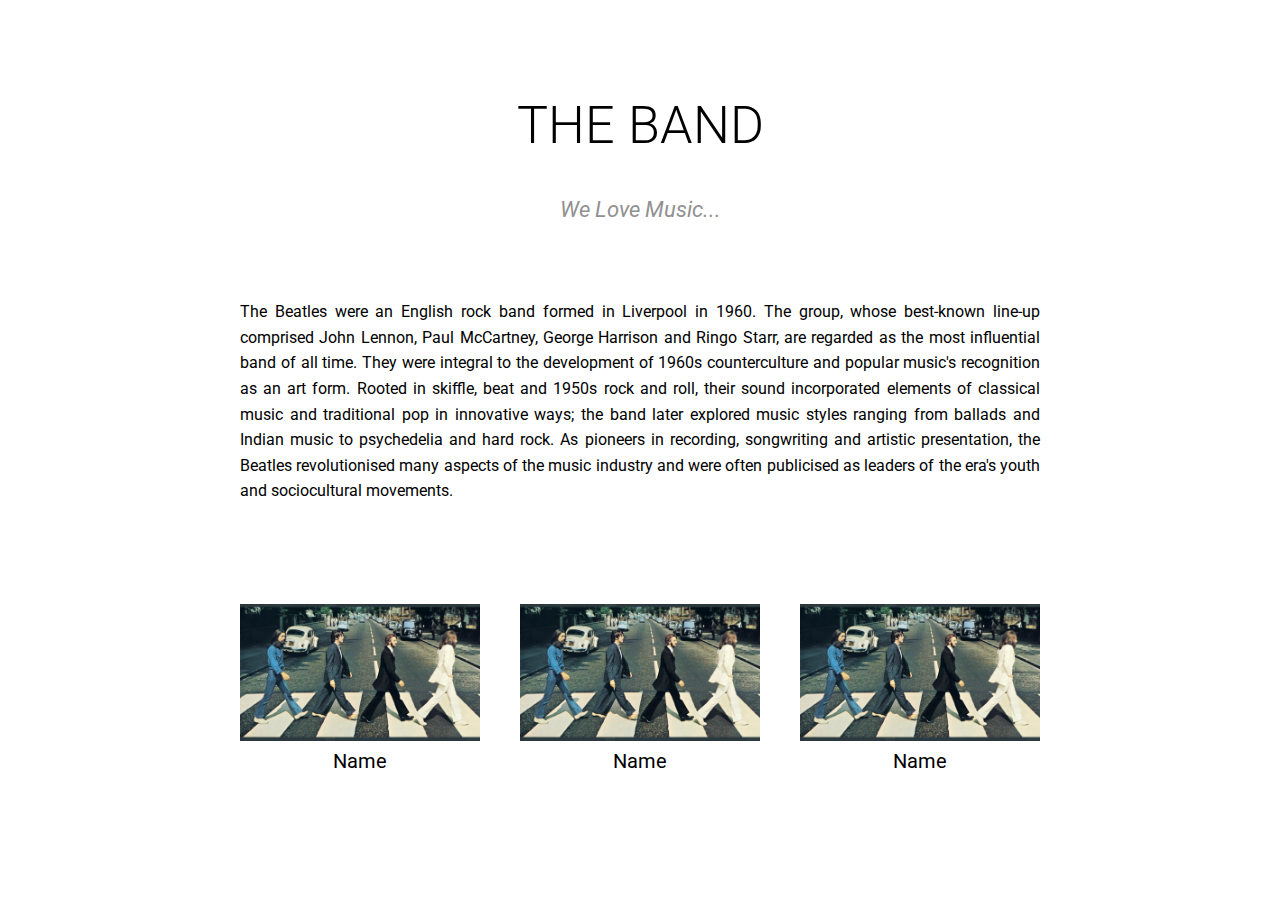
==== block-BNaaep/index.html @ 867ecf1b "Re" ====
<!DOCTYPE html>
<html lang="en">
  <head>
    <meta charset="UTF-8" />
    <meta http-equiv="X-UA-Compatible" content="IE=edge" />
    <meta name="viewport" content="width=device-width, initial-scale=1.0" />
    <link rel="stylesheet" href="style.css" />
    <link rel="preconnect" href="https://fonts.googleapis.com" />
    <link rel="preconnect" href="https://fonts.gstatic.com" crossorigin />
    <link
      href="https://fonts.googleapis.com/css2?family=Roboto:ital,wght@0,100;0,300;0,400;0,500;0,700;0,900;1,100;1,300;1,400;1,500;1,700;1,900&display=swap"
      rel="stylesheet"
    />
    <title>Document</title>
  </head>
  <body>
    <header>
      <h1>THE BAND</h1>
      <p class="tagline">We Love Music...</p>
    </header>
    <main>
      <div class="container">
        <p>
          The Beatles were an English rock band formed in Liverpool in 1960. The
          group, whose best-known line-up comprised John Lennon, Paul McCartney,
          George Harrison and Ringo Starr, are regarded as the most influential
          band of all time. They were integral to the development of 1960s
          counterculture and popular music's recognition as an art form. Rooted
          in skiffle, beat and 1950s rock and roll, their sound incorporated
          elements of classical music and traditional pop in innovative ways;
          the band later explored music styles ranging from ballads and Indian
          music to psychedelia and hard rock. As pioneers in recording,
          songwriting and artistic presentation, the Beatles revolutionised many
          aspects of the music industry and were often publicised as leaders of
          the era's youth and sociocultural movements.
        </p>
        <div>
          <ul>
            <li>
              <img src="assets/beatles.png" alt="pic1" />
              <cite>Name</cite>
            </li>
            <li>
              <img src="assets/beatles.png" alt="pic1" />
              <cite>Name</cite>
            </li>
            <li>
              <img src="assets/beatles.png" alt="pic1" />
              <cite>Name</cite>
            </li>
          </ul>
        </div>
      </div>
    </main>
    <script src="/block-BNaaep/server.js"></script>
  </body>
</html>
---- block-BNaaep/style.css ----
html,
body,
div,
span,
applet,
object,
iframe,
h1,
h2,
h3,
h4,
h5,
h6,
p,
blockquote,
pre,
a,
abbr,
acronym,
address,
big,
cite,
code,
del,
dfn,
em,
img,
ins,
kbd,
q,
s,
samp,
small,
strike,
strong,
sub,
sup,
tt,
var,
b,
u,
i,
center,
dl,
dt,
dd,
ol,
ul,
li,
fieldset,
form,
label,
legend,
table,
caption,
tbody,
tfoot,
thead,
tr,
th,
td,
article,
aside,
canvas,
details,
embed,
figure,
figcaption,
footer,
header,
hgroup,
menu,
nav,
output,
ruby,
section,
summary,
time,
mark,
audio,
video {
  margin: 0;
  padding: 0;
  border: 0;
  font-size: 100%;
  font: inherit;
  vertical-align: baseline;
}
/* HTML5 display-role reset for older browsers */
article,
aside,
details,
figcaption,
figure,
footer,
header,
hgroup,
menu,
nav,
section {
  display: block;
}
body {
  line-height: 1;
  font-family: "Roboto", sans-serif;
}
ol,
ul {
  list-style: none;
}
blockquote,
q {
  quotes: none;
}
blockquote:before,
blockquote:after,
q:before,
q:after {
  content: "";
  content: none;
}
table {
  border-collapse: collapse;
  border-spacing: 0;
}

/* Header */
h1 {
  margin-top: 100px;
  text-align: center;
  font-size: 52px;
  font-weight: 300;
}
.tagline {
  font-style: italic;
  padding: 40px 0;
  text-align: center;
  color: rgb(145, 145, 145);
  font-size: 22px;
}
.container {
  max-width: 800px;
  margin: 0 auto;
  padding: 32px;
}
ul {
  margin: 50px 0;
  display: flex;
  align-items: center;
  justify-content: space-between;
  flex-wrap: wrap;
}
li {
  width: 30%;
  padding: 50px 0;
  display: flex;
  flex-direction: column;
  justify-content: space-between;
}
p {
  line-height: 1.6;
  text-align: justify;
}
li cite {
  padding: 10px 0;
  font-size: 20px;
  text-align: center;
}
img {
  height: 100%;
}
.dp {
  padding: 20px 0;
  height: 150px;
  width: 150px;
}

.about {
  display: flex;
  flex-direction: column;
  width: 80%;
  margin: 40px auto;
}
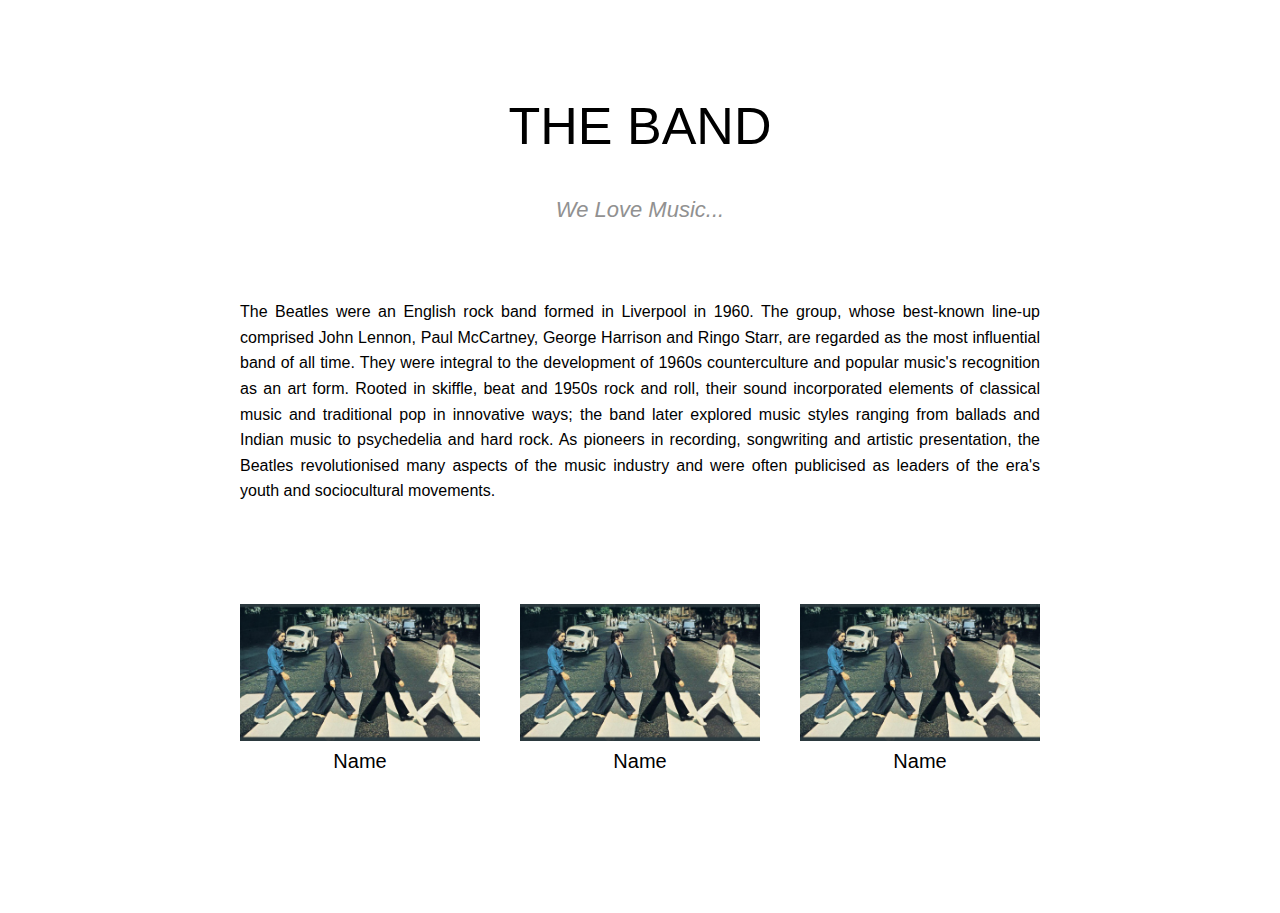
==== commit 5915fb7f: "Re" ====
--- a/block-BNaaep/index.html
+++ b/block-BNaaep/index.html
@@ -4,13 +4,9 @@
     <meta charset="UTF-8" />
     <meta http-equiv="X-UA-Compatible" content="IE=edge" />
     <meta name="viewport" content="width=device-width, initial-scale=1.0" />
-    <link rel="stylesheet" href="style.css" />
     <link rel="preconnect" href="https://fonts.googleapis.com" />
     <link rel="preconnect" href="https://fonts.gstatic.com" crossorigin />
-    <link
-      href="https://fonts.googleapis.com/css2?family=Roboto:ital,wght@0,100;0,300;0,400;0,500;0,700;0,900;1,100;1,300;1,400;1,500;1,700;1,900&display=swap"
-      rel="stylesheet"
-    />
+    <link rel="stylesheet" href="./assets/stylesheets/style.css" />
     <title>Document</title>
   </head>
   <body>
@@ -37,15 +33,15 @@
         <div>
           <ul>
             <li>
-              <img src="assets/beatles.png" alt="pic1" />
+              <img src="./assets/media/beatles.png" alt="pic1" />
               <cite>Name</cite>
             </li>
             <li>
-              <img src="assets/beatles.png" alt="pic1" />
+              <img src="./assets/media/beatles.png" alt="pic1" />
               <cite>Name</cite>
             </li>
             <li>
-              <img src="assets/beatles.png" alt="pic1" />
+              <img src="./assets/media/beatles.png" alt="pic1" />
               <cite>Name</cite>
             </li>
           </ul>
--- a/block-BNaaep/assets/stylesheets/style.css
+++ b/block-BNaaep/assets/stylesheets/style.css
@@ -0,0 +1,207 @@
+html,
+body,
+div,
+span,
+applet,
+object,
+iframe,
+h1,
+h2,
+h3,
+h4,
+h5,
+h6,
+p,
+blockquote,
+pre,
+a,
+abbr,
+acronym,
+address,
+big,
+cite,
+code,
+del,
+dfn,
+em,
+img,
+ins,
+kbd,
+q,
+s,
+samp,
+small,
+strike,
+strong,
+sub,
+sup,
+tt,
+var,
+b,
+u,
+i,
+center,
+dl,
+dt,
+dd,
+ol,
+ul,
+li,
+fieldset,
+form,
+label,
+legend,
+table,
+caption,
+tbody,
+tfoot,
+thead,
+tr,
+th,
+td,
+article,
+aside,
+canvas,
+details,
+embed,
+figure,
+figcaption,
+footer,
+header,
+hgroup,
+menu,
+nav,
+output,
+ruby,
+section,
+summary,
+time,
+mark,
+audio,
+video {
+  margin: 0;
+  padding: 0;
+  border: 0;
+  font-size: 100%;
+  font: inherit;
+  vertical-align: baseline;
+}
+/* HTML5 display-role reset for older browsers */
+article,
+aside,
+details,
+figcaption,
+figure,
+footer,
+header,
+hgroup,
+menu,
+nav,
+section {
+  display: block;
+}
+body {
+  line-height: 1;
+  font-family: "Roboto", sans-serif;
+}
+ol,
+ul {
+  list-style: none;
+}
+blockquote,
+q {
+  quotes: none;
+}
+blockquote:before,
+blockquote:after,
+q:before,
+q:after {
+  content: "";
+  content: none;
+}
+table {
+  border-collapse: collapse;
+  border-spacing: 0;
+}
+
+/* Header */
+h1 {
+  margin-top: 100px;
+  text-align: center;
+  font-size: 52px;
+  font-weight: 300;
+}
+.tagline {
+  font-style: italic;
+  padding: 40px 0;
+  text-align: center;
+  color: rgb(145, 145, 145);
+  font-size: 22px;
+}
+.container {
+  max-width: 800px;
+  margin: 0 auto;
+  padding: 32px;
+}
+ul {
+  margin: 50px 0;
+  display: flex;
+  align-items: center;
+  justify-content: space-between;
+  flex-wrap: wrap;
+}
+li {
+  width: 30%;
+  padding: 50px 0;
+  display: flex;
+  flex-direction: column;
+  justify-content: space-between;
+}
+p {
+  line-height: 1.6;
+  text-align: justify;
+}
+li cite {
+  padding: 10px 0;
+  font-size: 20px;
+  text-align: center;
+}
+img {
+  height: 100%;
+}
+.dp {
+  padding: 20px 0;
+  height: 150px;
+  width: 150px;
+}
+
+.about {
+  display: flex;
+  flex-direction: column;
+  width: 80%;
+  margin: 40px auto;
+}
+form {
+  padding: 15px;
+  border: 1px solid;
+  max-width: 500px;
+  margin: 100px auto;
+  display: flex;
+  flex-direction: column;
+}
+form input {
+  padding: 10px;
+  margin: 10px;
+}
+form button {
+  margin: 10px auto;
+  padding: 10px;
+  width: 50%;
+  cursor: pointer;
+}
+form h1 {
+  margin: 0;
+  padding: 0;
+  font-size: 30px;
+  text-align: center;
+}
